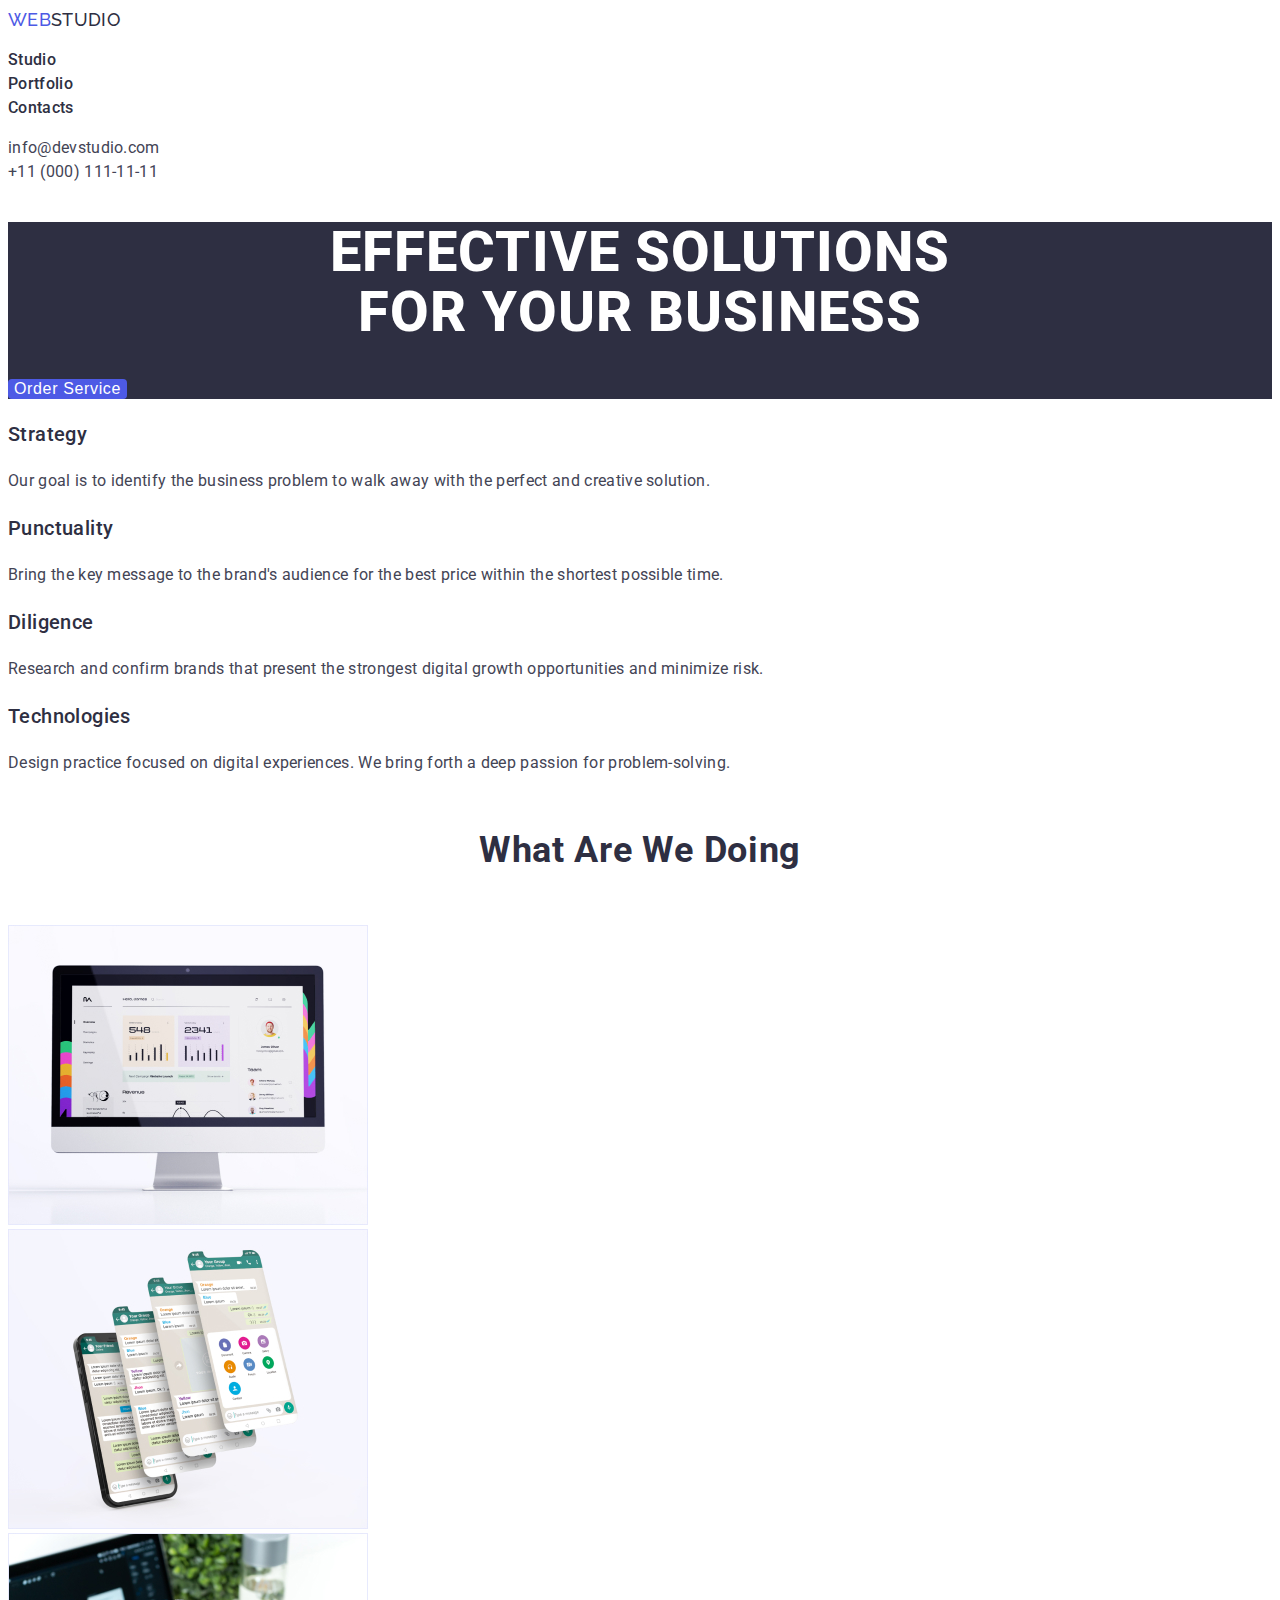
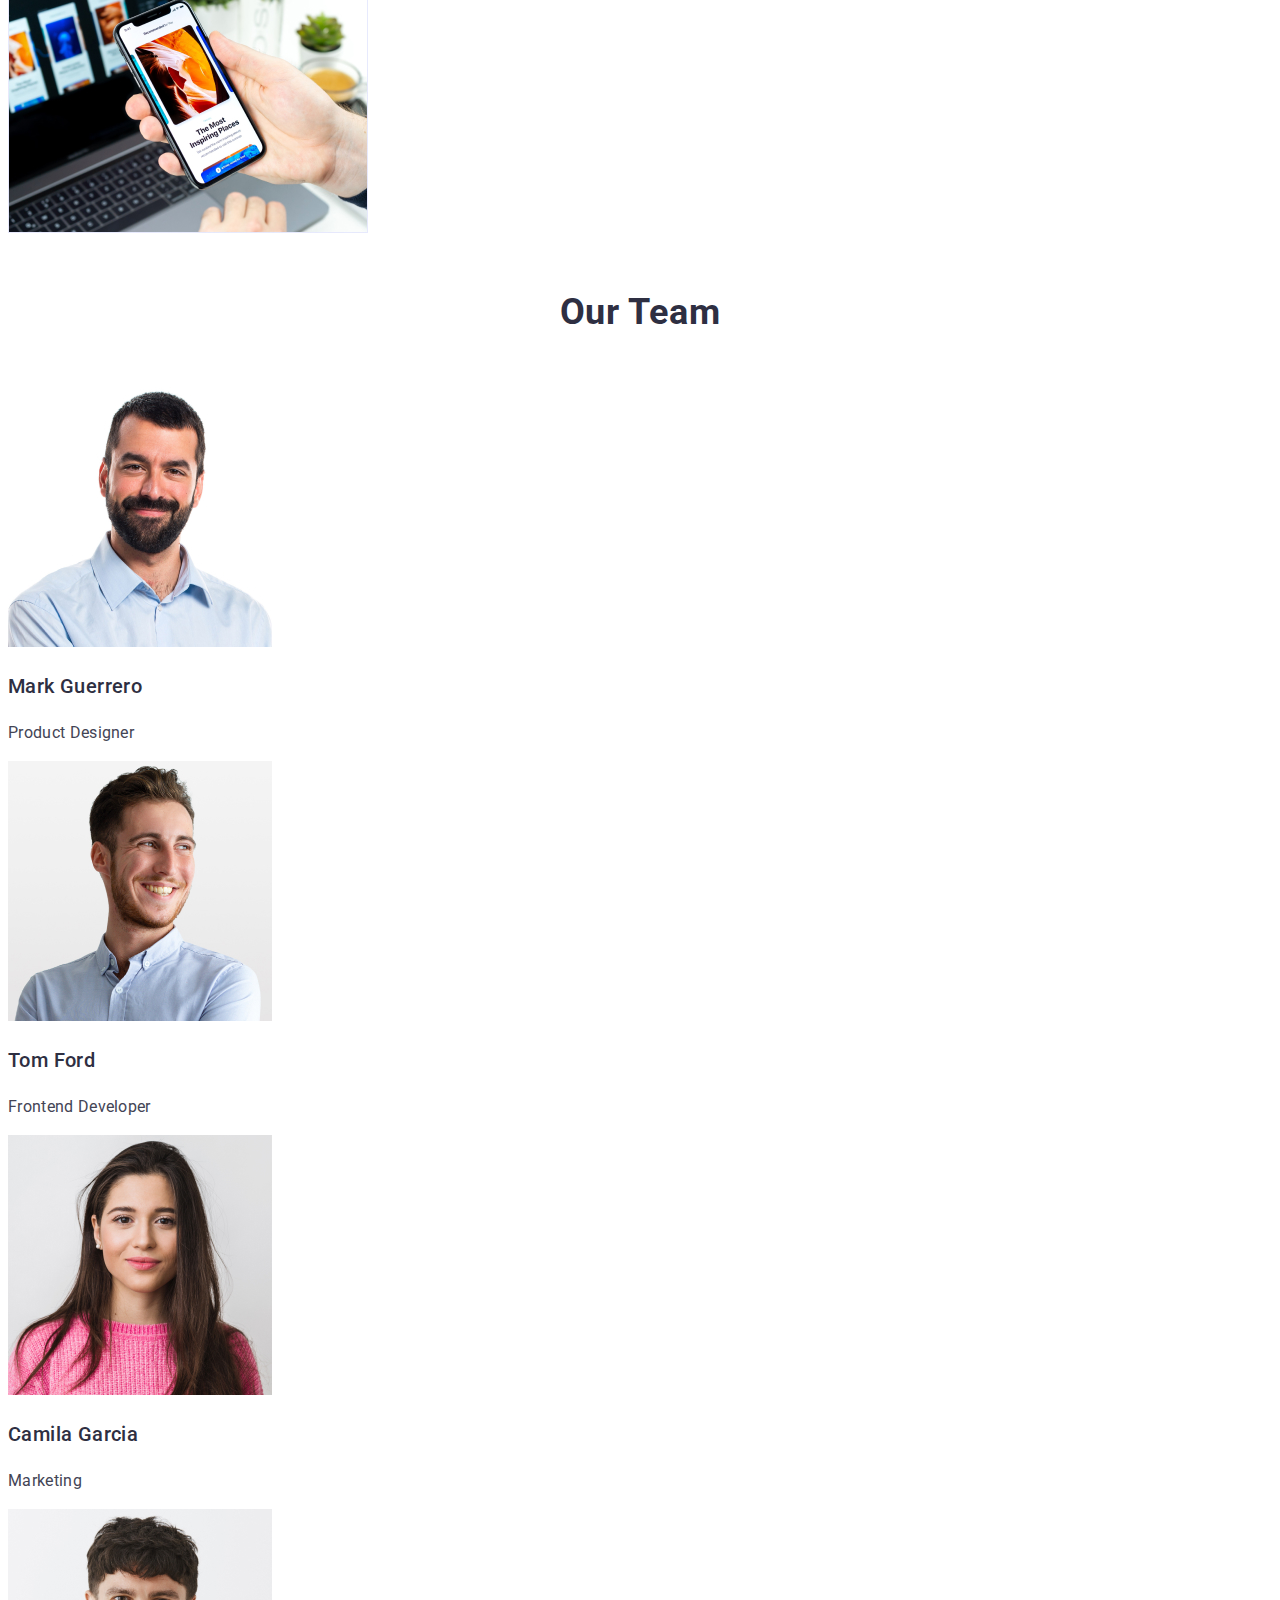
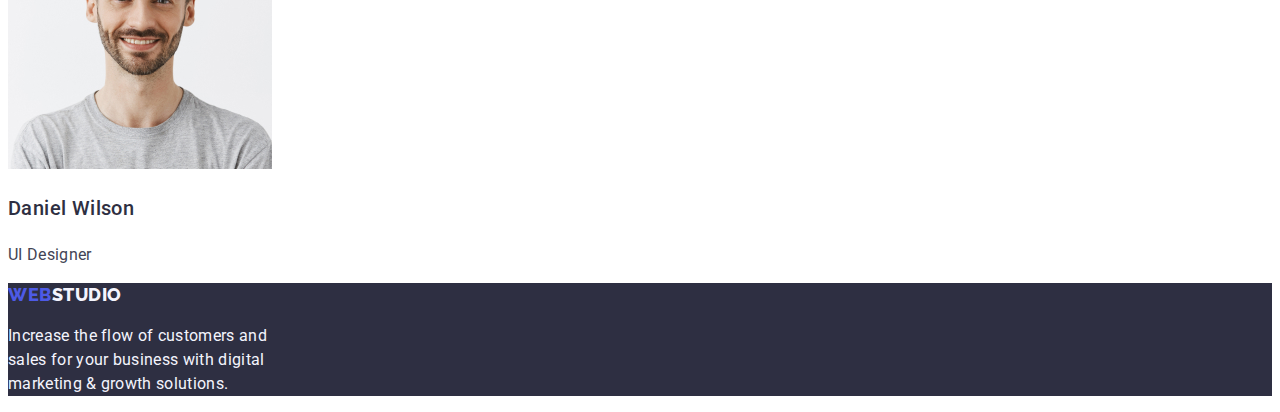
==== index.html @ d5d6f7bd "Initial commit" ====
<!DOCTYPE html>
<html lang="en">
  <head>
    <meta charset="UTF-8" />
    <meta name="viewport" content="width=device-width, initial-scale=1.0" />

    <title>homework#2</title>
    <link rel="preconnect" href="https://fonts.googleapis.com" />
    <link rel="preconnect" href="https://fonts.gstatic.com" crossorigin />
    <link
      href="https://fonts.googleapis.com/css2?family=Montserrat:wght@400;700&family=Raleway:wght@800&family=Roboto:wght@400;500;700;900&display=swap"
      rel="stylesheet"
    />
    <link rel="stylesheet" href="./css/styles.css" />
  </head>

  <body>
    <!-- Header -->
    <header class="hdr">
      <nav>
        <a class="logo" href="#"> <span>WEB</span>STUDIO </a>
        <ul class="list">
          <li>
            <a href="portfolio.html">Studio</span></a>
          </li>
          <li><a href="portfolio.html">Portfolio</a></li>
          <li><a href="#">Contacts</a></li>
        </ul>
      </nav>
      <ul class="list">
        <li>
          <a href="info@devstudio.com" class="contact">info@devstudio.com</a>
        </li>
        <li>
          <a href="tel:+11(000)111-11-11" class="contact">+11 (000) 111-11-11</a>
        </li>
      </ul>
    </header>
    <!-- Hero section-->
    <main>
      <section class="navy-bg hero">
        <h1>
          Effective Solutions <br />
          for Your Business
        </h1>
        <button class="button" type="button">Order Service</button>
      </section>
      <!-- section 1 -->
      <section>
        <ul class="list">
          <li>
            <h3>Strategy</h3>
            <p>
              Our goal is to identify the business problem to walk away with the
              perfect and creative solution.
            </p>
          </li>
          <li>
            <h3>Punctuality</h3>
            <p>
              Bring the key message to the brand's audience for the best price
              within the shortest possible time.
            </p>
          </li>
          <li>
            <h3>Diligence</h3>
            <p>
              Research and confirm brands that present the strongest digital
              growth opportunities and minimize risk.
            </p>
          </li>
          <li>
            <h3>Technologies</h3>
            <p>
              Design practice focused on digital experiences. We bring forth a
              deep passion for problem-solving.
            </p>
          </li>
        </ul>
      </section>
      <!-- section 2 -->
      <section>
        <h2 class="center">What are we doing</h2>
        <ul class="list">
          <li><img src="./images/monitor.jpg" alt="Monitor" width="360" /></li>
          <li>
            <img src="./images/cp2.jpg" alt="Cellphone pages" width="360" />
          </li>
          <li>
            <img src="./images/cp.jpg" alt="Holding Cellphone" width="360" />
          </li>
        </ul>
      </section>
      <!-- section 3 -->
      <section>
        <h2 class="center">Our Team</h2>
        <ul class="list">
          <li>
            <img src="./images/mark.jpg" alt="Mark Guerrero" width="264" />
            <h3>Mark Guerrero</h3>
            <p>Product Designer</p>
          </li>
          <li>
            <img src="./images/tom.jpg" alt="Tom Ford" width="264" />
            <h3>Tom Ford</h3>
            <p>Frontend Developer</p>
          </li>
          <li>
            <img src="./images/camila.jpg" alt="Camila Garcia" width="264" />
            <h3>Camila Garcia</h3>
            <p>Marketing</p>
          </li>
          <li>
            <img src="./images/daniel.jpg" alt="Daniel Wilson" width="264" />
            <h3>Daniel Wilson</h3>
            <p>UI Designer</p>
          </li>
        </ul>
      </section>
    </main>
    <!-- Footer -->
    <footer class="navy-bg footer">
      <a class="logo" href="#"> <span>WEB</span>STUDIO </a>
      <p>
        Increase the flow of customers and <br />
        sales for your business with digital <br />
        marketing & growth solutions.
      </p>
    </footer>
  </body>
</html>
---- css/styles.css ----
:root {
  --IRIS: #4d5ae5;
  --CLOUD: #f4f4fd;
  --WHITE: #fff;
  --SLATE: #434455;
  --NAVY-BLUE: #2e2f42;
  --SLATE: #434455;
  --OCEAN: #404bbf;
}

/* body */
body {
  font-family: "roboto", sans serif;
  color: var(--NAVY-BLUE);
}
/*end of body */

/*Hero section */
.logo {
  text-decoration: none;
  font-family: "raleway", sans-serif;
  font-weight: 800;
  font-size: 18px;
  line-height: 1.31;
  letter-spacing: 0.54px;
  text-transform: uppercase;
}

.logo span {
  color: var(--IRIS);
}

nav .logo {
  color: var(--NAVY-BLUE);
}

.hdr a {
  text-decoration: none;
  color: var(--NAVY-BLUE);
  font-weight: 500;
  line-height: 24px;
  letter-spacing: 0.32px;
}
.hdr .contact {
  font-weight: 400;
  padding-top: 0%;
  color: var(--SLATE);
}
.hdr a:hover,
.hdr a:focus {
  color: var(--IRIS);
}

.list {
  list-style: none;
  padding-left: 0;
}
.list h3 {
  font-size: 20px;
  font-weight: 500;
  line-height: 1.5;
  letter-spacing: 0.4px;
}

.list p {
  line-height: 1.5;
  letter-spacing: 0.32px;
  color: var(--SLATE);
}

.hero .button {
  background-color: var(--IRIS);
  border: none;
  border-radius: 4px;
  color: var(--WHITE);
  cursor: pointer;
  font-weight: 500;
  font-size: 16px;
  letter-spacing: 0.64px;
}
.hero .button:hover,
.hero .button:focus {
  color: var(--NAVY-BLUE);
}
.portfolio-btn {
  font-family: "Roboto", sans-serif;
  font-size: 16px;
  font-weight: 500;
  line-height: 1.5;
  letter-spacing: 0.64px;
  cursor: pointer;
  color: var(--IRIS);
  border-radius: 4px;
  border: none;
  padding: 12px 24px;
  justify-content: center;
}
.portfolio-btn:hover,
.portfolio-btn:focus {
  background-color: var(--OCEAN);
  color: var(--WHITE);
}

/* end of  Hero section */

/* sections  */
.navy-bg {
  background-color: var(--NAVY-BLUE);
}
.hero h1 {
  color: var(--WHITE);
  text-transform: uppercase;
  font-size: 56px;
  font-weight: 800;
  line-height: 60px;
  letter-spacing: 1.12px;
  text-align: center;
}
.center {
  text-align: center;
  font-size: 36px;
  font-weight: 700;
  line-height: 2.5;
  letter-spacing: 0.72px;
  text-transform: capitalize;
}
/* end of sections  */

/* footer */
.footer {
  color: var(--CLOUD);
  line-height: 1.5;
  letter-spacing: 0.32px;
}
.footer .logo {
  color: var(--CLOUD);
}
.footer .logo:hover,
.footer .logo:focus {
  color: var(--IRIS);
}
/* end of footer */
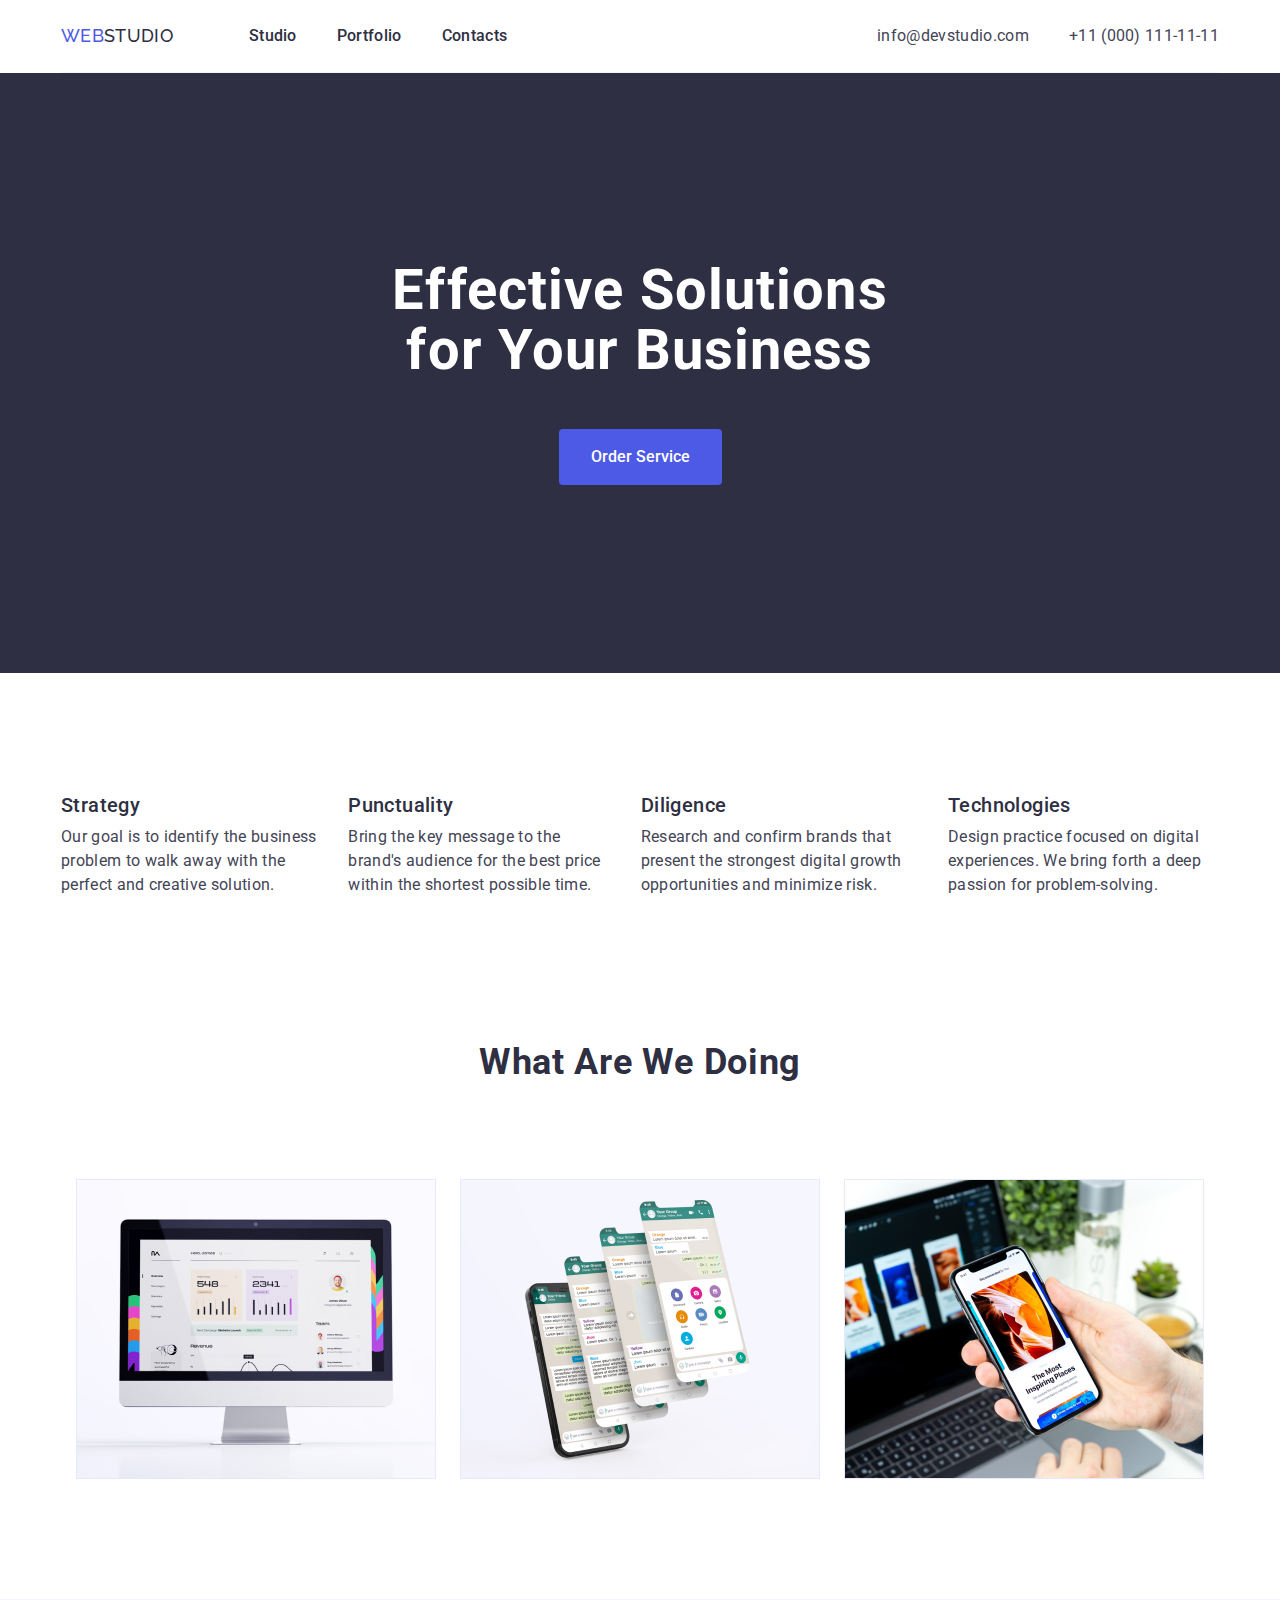
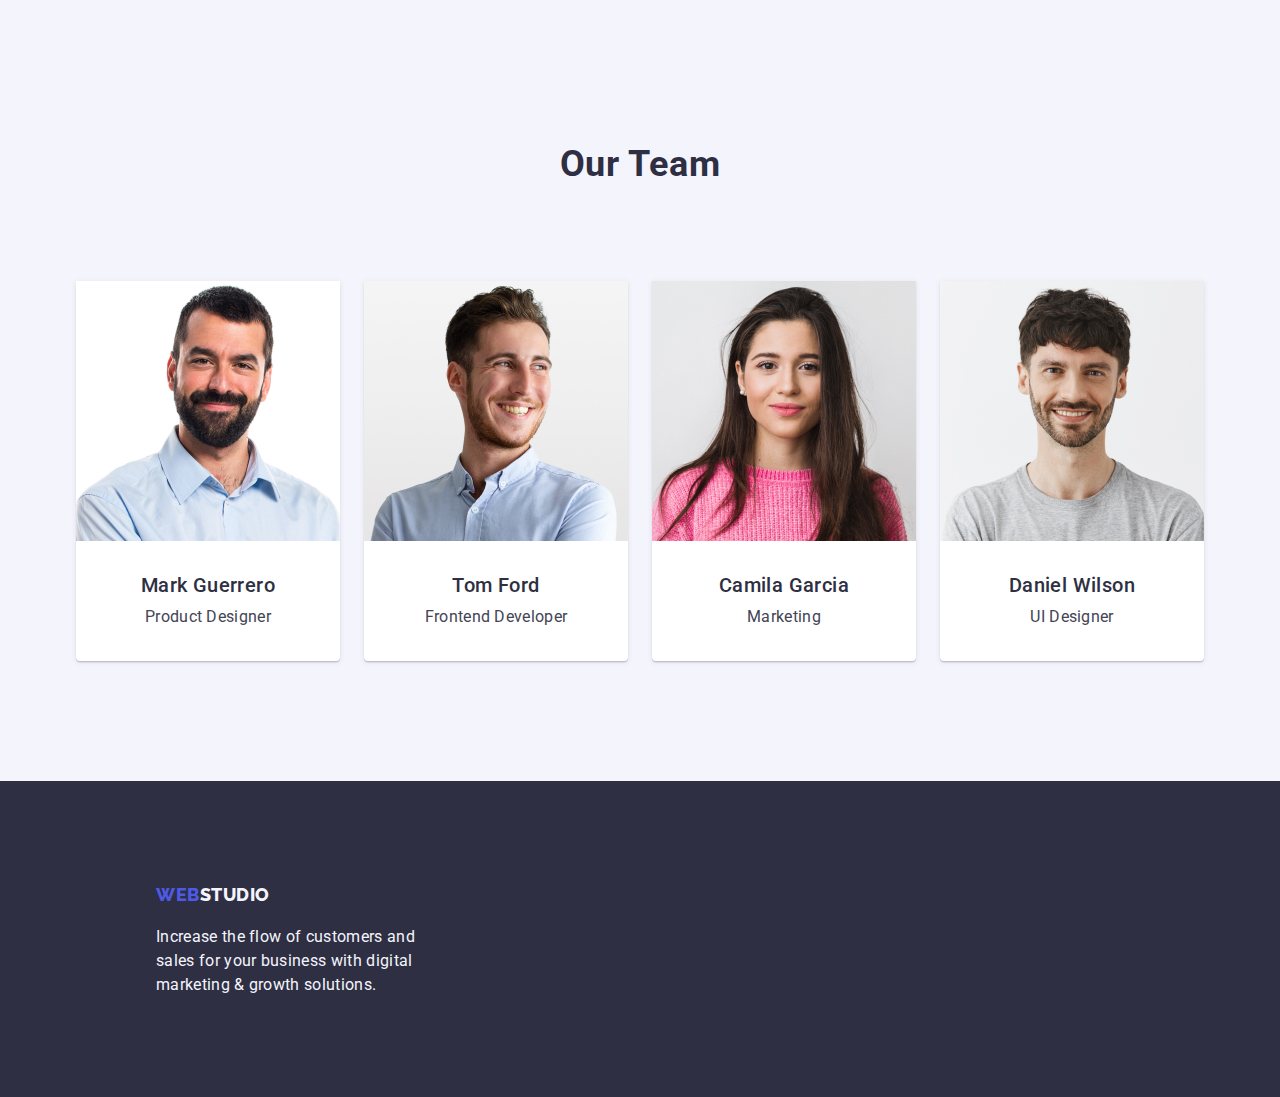
==== commit d4703038: "dami updates" ====
--- a/index.html
+++ b/index.html
@@ -4,7 +4,7 @@
     <meta charset="UTF-8" />
     <meta name="viewport" content="width=device-width, initial-scale=1.0" />
 
-    <title>homework#2</title>
+    <title>homework#3.1</title>
     <link rel="preconnect" href="https://fonts.googleapis.com" />
     <link rel="preconnect" href="https://fonts.gstatic.com" crossorigin />
     <link
@@ -15,73 +15,84 @@
   </head>
 
   <body>
-    <!-- Header -->
-    <header class="hdr">
-      <nav>
-        <a class="logo" href="#"> <span>WEB</span>STUDIO </a>
-        <ul class="list">
-          <li>
-            <a href="portfolio.html">Studio</span></a>
-          </li>
-          <li><a href="portfolio.html">Portfolio</a></li>
-          <li><a href="#">Contacts</a></li>
-        </ul>
-      </nav>
-      <ul class="list">
+    <!-- Main Header Section -->
+    <header class="hdr container">
+      <div class="hdr-container">
+        <nav class="hdr-nav">
+          <a class="hdr-logo logo" href="./index.html"
+            ><span class="logo-web">WEB</span>STUDIO
+          </a>
+          <ul class="hdr-list list">
+            <li>
+              <a href="portfolio.html">Studio</a>
+            </li>
+            <li><a href="portfolio.html">Portfolio</a></li>
+            <li><a href="#">Contacts</a></li>
+          </ul>
+        </nav>
+      </div>
+      <ul class="contact-list list">
         <li>
           <a href="info@devstudio.com" class="contact">info@devstudio.com</a>
         </li>
         <li>
-          <a href="tel:+11(000)111-11-11" class="contact">+11 (000) 111-11-11</a>
+          <a href="tel:+11(000)111-11-11" class="contact"
+            >+11 (000) 111-11-11</a
+          >
         </li>
       </ul>
     </header>
     <!-- Hero section-->
     <main>
-      <section class="navy-bg hero">
-        <h1>
-          Effective Solutions <br />
-          for Your Business
-        </h1>
-        <button class="button" type="button">Order Service</button>
+      <section class="hero">
+        <div class="container">
+          <h1 class="hero-title">
+            Effective Solutions <br />
+            for Your Business
+          </h1>
+          <button class="button" type="button">Order Service</button>
+        </div>
       </section>
       <!-- section 1 -->
       <section>
-        <ul class="list">
-          <li>
-            <h3>Strategy</h3>
-            <p>
-              Our goal is to identify the business problem to walk away with the
-              perfect and creative solution.
-            </p>
-          </li>
-          <li>
-            <h3>Punctuality</h3>
-            <p>
-              Bring the key message to the brand's audience for the best price
-              within the shortest possible time.
-            </p>
-          </li>
-          <li>
-            <h3>Diligence</h3>
-            <p>
-              Research and confirm brands that present the strongest digital
-              growth opportunities and minimize risk.
-            </p>
-          </li>
-          <li>
-            <h3>Technologies</h3>
-            <p>
-              Design practice focused on digital experiences. We bring forth a
-              deep passion for problem-solving.
-            </p>
-          </li>
-        </ul>
+        <div class="container">
+          <ul class="adv-section list">
+            <li>
+              <h3>Strategy</h3>
+              <p>
+                Our goal is to identify the business problem to walk away with
+                the perfect and creative solution.
+              </p>
+            </li>
+            <li>
+              <h3>Punctuality</h3>
+              <p>
+                Bring the key message to the brand's audience for the best price
+                within the shortest possible time.
+              </p>
+            </li>
+            <li>
+              <h3>Diligence</h3>
+              <p>
+                Research and confirm brands that present the strongest digital
+                growth opportunities and minimize risk.
+              </p>
+            </li>
+            <li>
+              <h3>Technologies</h3>
+              <p>
+                Design practice focused on digital experiences. We bring forth a
+                deep passion for problem-solving.
+              </p>
+            </li>
+          </ul>
+        </div>
       </section>
       <!-- section 2 -->
-      <section>
-        <h2 class="center">What are we doing</h2>
-        <ul class="list">
+      <section class="what-r-we-doing-section section">
+        <div class="container">
+        <h2 class="what-r-we-doing-section-title center">What are we doing</h2>
+        <ul class="what-list list">
           <li><img src="./images/monitor.jpg" alt="Monitor" width="360" /></li>
           <li>
             <img src="./images/cp2.jpg" alt="Cellphone pages" width="360" />
@@ -90,42 +101,55 @@
             <img src="./images/cp.jpg" alt="Holding Cellphone" width="360" />
           </li>
         </ul>
+      </div>
       </section>
       <!-- section 3 -->
-      <section>
+      <section class="our-team-section section">
         <h2 class="center">Our Team</h2>
-        <ul class="list">
-          <li>
+        <ul class="our-team-list list">
+          <li class="our-team-item">
             <img src="./images/mark.jpg" alt="Mark Guerrero" width="264" />
-            <h3>Mark Guerrero</h3>
-            <p>Product Designer</p>
+            <div class="our-team-content">
+            <h3 class="our-team-name">Mark Guerrero</h3>
+            <p class="our-team-pos">Product Designer</p>
+          </div>
           </li>
-          <li>
+          <li class="our-team-item">
             <img src="./images/tom.jpg" alt="Tom Ford" width="264" />
-            <h3>Tom Ford</h3>
-            <p>Frontend Developer</p>
+            <div class="our-team-content">
+            <h3 class="our-team-name">Tom Ford</h3>
+            <p class="our-team-pos">Frontend Developer</p>
+          </div>
           </li>
-          <li>
+          <li class="our-team-item">
             <img src="./images/camila.jpg" alt="Camila Garcia" width="264" />
-            <h3>Camila Garcia</h3>
-            <p>Marketing</p>
+            <div class="our-team-content">
+            <h3 class="our-team-name">Camila Garcia</h3>
+            <p class="our-team-pos">Marketing</p>
+          </div>
           </li>
-          <li>
+          <li class="our-team-item">
             <img src="./images/daniel.jpg" alt="Daniel Wilson" width="264" />
-            <h3>Daniel Wilson</h3>
-            <p>UI Designer</p>
+            <div class="our-team-content">
+            <h3 class="our-team-name">Daniel Wilson</h3>
+            <p class="our-team-pos">UI Designer</p>
+          </div>
           </li>
         </ul>
       </section>
     </main>
     <!-- Footer -->
-    <footer class="navy-bg footer">
-      <a class="logo" href="#"> <span>WEB</span>STUDIO </a>
-      <p>
-        Increase the flow of customers and <br />
-        sales for your business with digital <br />
-        marketing & growth solutions.
-      </p>
+    <footer class="footer">
+      <div class="footer-sect">
+        <a class="footer-logo logo" href="./index.html">
+          <span class="logo-web">WEB</span>STUDIO
+        </a>
+        <p class="footer-text">
+          Increase the flow of customers and <br />
+          sales for your business with digital <br />
+          marketing & growth solutions.
+        </p>
+      </div>
     </footer>
   </body>
 </html>
--- a/css/styles.css
+++ b/css/styles.css
@@ -1,120 +1,53 @@
+* {
+  margin: 0;
+  padding: 0;
+  box-sizing: content-box;
+}
+
 :root {
   --IRIS: #4d5ae5;
-  --CLOUD: #f4f4fd;
-  --WHITE: #fff;
-  --SLATE: #434455;
+  --OCEAN: #404bbf;
   --NAVY-BLUE: #2e2f42;
   --SLATE: #434455;
-  --OCEAN: #404bbf;
-}
-
-/* body */
-body {
-  font-family: "roboto", sans serif;
-  color: var(--NAVY-BLUE);
-}
-/*end of body */
-
-/*Hero section */
-.logo {
+  --LIGHT-SLATE: #8e8f99;
+  --CORNFLOWER: #e7e9fc;
+  --CLOUD: #f4f4fd;
+  --NAVY-BLUE-modal: rgba(46, 47, 66, 0.4);
+  --GREY: rgba(46, 47, 66, 0.7);
+  --WHITE: #fff;
+  --DAIRY: #fcfcfc;
+}
+/* general styles */
+ul {
+  list-style-type: none;
+}
+
+a {
   text-decoration: none;
-  font-family: "raleway", sans-serif;
-  font-weight: 800;
-  font-size: 18px;
-  line-height: 1.31;
-  letter-spacing: 0.54px;
-  text-transform: uppercase;
-}
-
-.logo span {
-  color: var(--IRIS);
-}
-
-nav .logo {
-  color: var(--NAVY-BLUE);
-}
-
-.hdr a {
-  text-decoration: none;
-  color: var(--NAVY-BLUE);
-  font-weight: 500;
-  line-height: 24px;
-  letter-spacing: 0.32px;
-}
-.hdr .contact {
-  font-weight: 400;
-  padding-top: 0%;
-  color: var(--SLATE);
-}
-.hdr a:hover,
-.hdr a:focus {
-  color: var(--IRIS);
-}
-
+}
 .list {
-  list-style: none;
-  padding-left: 0;
+  display: flex;
+  justify-content: center;
+  gap: 24px;
 }
 .list h3 {
   font-size: 20px;
   font-weight: 500;
-  line-height: 1.5;
+  line-height: 1.2;
   letter-spacing: 0.4px;
+  margin-bottom: 8px;
 }
 
 .list p {
   line-height: 1.5;
   letter-spacing: 0.32px;
   color: var(--SLATE);
-}
-
-.hero .button {
-  background-color: var(--IRIS);
-  border: none;
-  border-radius: 4px;
-  color: var(--WHITE);
-  cursor: pointer;
-  font-weight: 500;
-  font-size: 16px;
-  letter-spacing: 0.64px;
-}
-.hero .button:hover,
-.hero .button:focus {
-  color: var(--NAVY-BLUE);
-}
-.portfolio-btn {
-  font-family: "Roboto", sans-serif;
-  font-size: 16px;
-  font-weight: 500;
-  line-height: 1.5;
-  letter-spacing: 0.64px;
-  cursor: pointer;
-  color: var(--IRIS);
-  border-radius: 4px;
-  border: none;
-  padding: 12px 24px;
-  justify-content: center;
-}
-.portfolio-btn:hover,
-.portfolio-btn:focus {
-  background-color: var(--OCEAN);
-  color: var(--WHITE);
-}
-
-/* end of  Hero section */
-
-/* sections  */
-.navy-bg {
-  background-color: var(--NAVY-BLUE);
-}
-.hero h1 {
-  color: var(--WHITE);
-  text-transform: uppercase;
-  font-size: 56px;
-  font-weight: 800;
-  line-height: 60px;
-  letter-spacing: 1.12px;
-  text-align: center;
+  font-size: 16px;
+  font-weight: 400;
+}
+.container {
+  width: 1158px;
+  margin: auto;
 }
 .center {
   text-align: center;
@@ -123,7 +56,175 @@
   line-height: 2.5;
   letter-spacing: 0.72px;
   text-transform: capitalize;
-}
+  padding-bottom: 72px;
+}
+.section {
+  padding: 120px 0;
+}
+img {
+  display: block;
+  max-width: 100%;
+  height: auto;
+}
+.logo-web {
+  color: var(--IRIS);
+}
+
+/* End of General styles */
+
+/* body */
+body {
+  font-family: "roboto", sans serif;
+  color: var(--NAVY-BLUE);
+}
+/*end of body */
+
+/* Main Header Section */
+.logo {
+  font-family: "raleway", sans-serif;
+  font-weight: 800;
+  font-size: 18px;
+  line-height: 1.31;
+  letter-spacing: 0.54px;
+  text-transform: uppercase;
+  color: var(--IRIS);
+}
+
+.hdr {
+  padding: 24px 0;
+  border-bottom: 1px solid var(--CLOUD);
+  background-color: var(--WHITE);
+  display: flex;
+  justify-content: space-between;
+}
+
+nav {
+  display: flex;
+  gap: 76px;
+}
+.hdr-list {
+  gap: 40px;
+}
+
+.hdr a {
+  text-decoration: none;
+  color: var(--NAVY-BLUE);
+  font-weight: 500;
+  line-height: 24px;
+  letter-spacing: 0.32px;
+  display: flex;
+}
+
+.contact-list {
+  gap: 40px;
+  display: inline-flex;
+}
+.hdr .contact {
+  font-weight: 400;
+  padding-top: 0%;
+  color: var(--SLATE);
+  display: flex;
+}
+.contact:hover,
+.contact:focus {
+  color: var(--IRIS);
+}
+a:hover,
+a:focus {
+  color: var(--IRIS);
+}
+
+/* End of Main Header Section */
+
+/*Hero section */
+
+.hero-title {
+  font-size: 56px;
+  font-weight: 700;
+  line-height: 1.07;
+  letter-spacing: 1.12px;
+  margin-bottom: 48px;
+  color: var(--WHITE);
+}
+
+.hero {
+  padding: 188px 0;
+  text-align: center;
+  margin-bottom: 120px;
+  background-color:  var(--NAVY-BLUE);
+}
+.hero .button {
+  color: var(--WHITE);
+  background-color: var(--IRIS);
+  border: unset;
+  border-radius: 4px;
+  font-family: "Roboto";
+  font-size: 16px;
+  font-style: normal;
+  font-weight: 500;
+  line-height: 1.5;
+  padding: 16px 32px;
+  text-transform: capitalize;
+  cursor: pointer;
+}
+.hero .button:hover,
+.hero .button:focus {
+  background-color: var(--OCEAN);
+}
+/* end of  Hero section */
+
+/* advance section */
+/* no styling */
+/* end of advance section */
+
+/* What are we doing Section */
+/* no styling */
+/* end of What are we doing Section */
+
+/* Our team section */
+
+.our-team-section {
+  background-color: var(--CLOUD);
+  text-align: center;
+}
+
+.our-team-item {
+  align-items: center;
+  background-color: var(--WHITE);
+  border-radius: 0px 0px 4px 4px;
+  box-shadow: 0px 2px 1px 0px rgba(46, 47, 66, 0.08),
+    0px 1px 1px 0px rgba(46, 47, 66, 0.16),
+    0px 1px 6px 0px rgba(46, 47, 66, 0.08);
+}
+
+.our-team-content {
+  padding: 32px 0;
+}
+
+/* end of Our team section */
+
+.portfolio-btn {
+  font-family: "Roboto", sans-serif;
+  font-size: 16px;
+  font-weight: 500;
+  line-height: 1.5;
+  letter-spacing: 0.64px;
+  cursor: pointer;
+  color: var(--IRIS);
+  border-radius: 4px;
+  border: none;
+  padding: 12px 24px;
+  justify-content: center;
+}
+.portfolio-btn:hover,
+.portfolio-btn:focus {
+  background-color: var(--OCEAN);
+  color: var(--WHITE);
+}
+
+/* sections  */
+
+
 /* end of sections  */
 
 /* footer */
@@ -131,12 +232,23 @@
   color: var(--CLOUD);
   line-height: 1.5;
   letter-spacing: 0.32px;
-}
-.footer .logo {
+  background-color:  var(--NAVY-BLUE);
+  padding-top: 101.5px
+}
+.footer-sect {
+  padding-left: 156px;
+}
+.footer-logo {
   color: var(--CLOUD);
-}
-.footer .logo:hover,
-.footer .logo:focus {
-  color: var(--IRIS);
-}
+  padding-top: 101.5px;
+}
+.footer-text {
+  color: var(--CLOUD);
+  font-size: 16px;
+  line-height: 1.5;
+  letter-spacing: 0.32px;
+  margin-top: 17.5px;
+  padding-bottom: 100px;
+}
+
 /* end of footer */
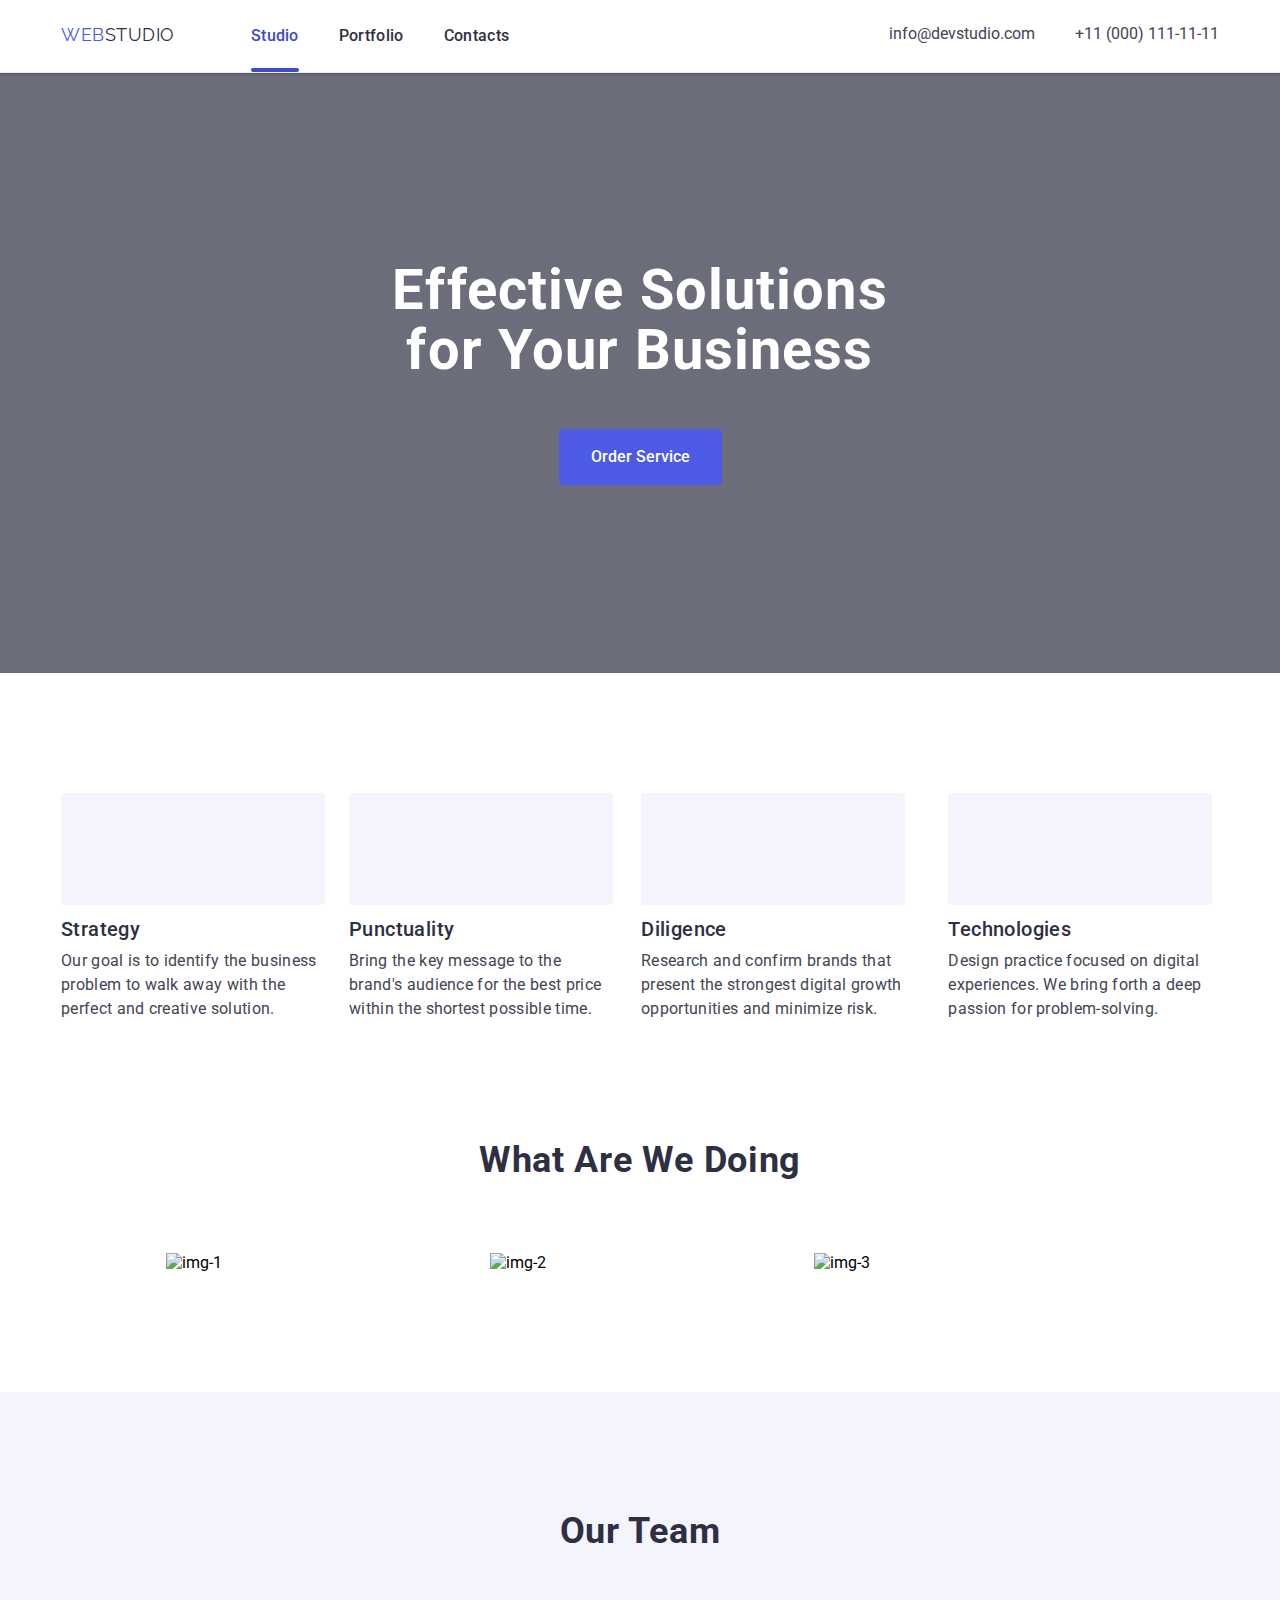
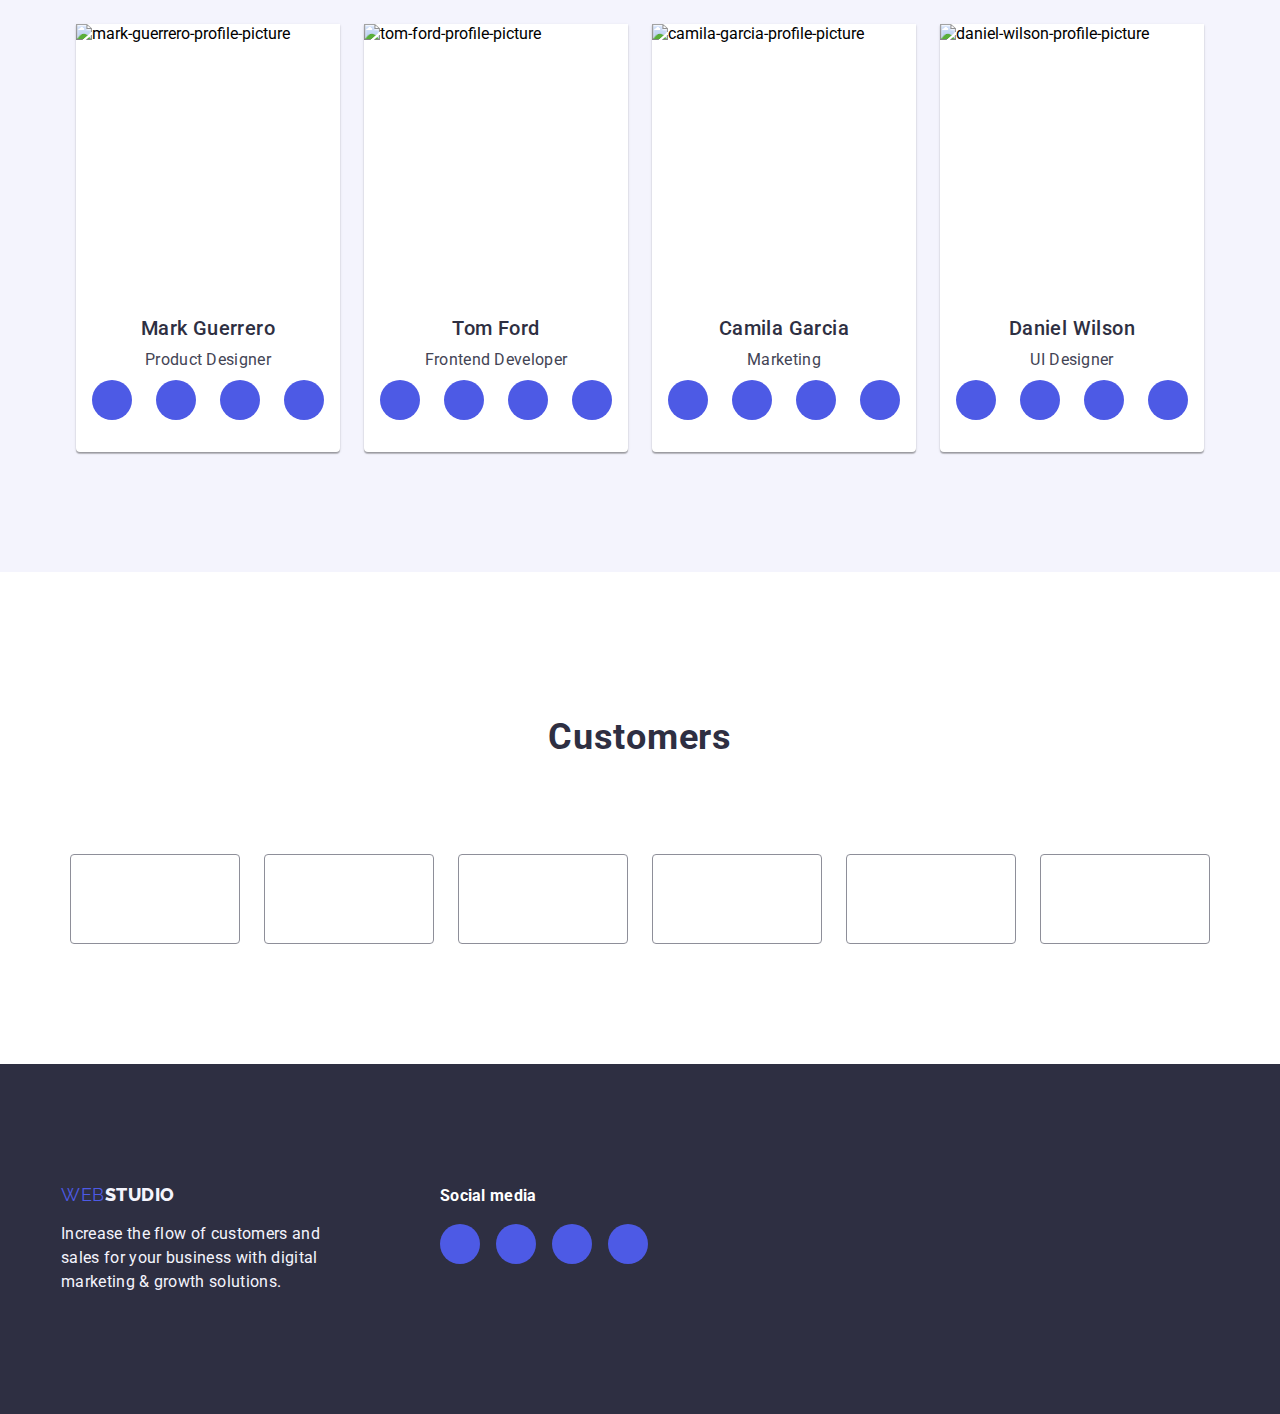
==== commit 7f36b8bf: "hw4 copy" ====
--- a/index.html
+++ b/index.html
@@ -1,155 +1,375 @@
 <!DOCTYPE html>
 <html lang="en">
-  <head>
-    <meta charset="UTF-8" />
-    <meta name="viewport" content="width=device-width, initial-scale=1.0" />
-
-    <title>homework#3.1</title>
-    <link rel="preconnect" href="https://fonts.googleapis.com" />
-    <link rel="preconnect" href="https://fonts.gstatic.com" crossorigin />
-    <link
-      href="https://fonts.googleapis.com/css2?family=Montserrat:wght@400;700&family=Raleway:wght@800&family=Roboto:wght@400;500;700;900&display=swap"
-      rel="stylesheet"
-    />
+<head>
+    <meta charset="UTF-8">
+    <meta name="viewport" content="width=device-width, initial-scale=1.0">
+    <meta http-equiv="x-ua-compatible" content="ie=edge">
+    <link rel="preconnect" href="https://fonts.googleapis.com">
+    <link rel="preconnect" href="https://fonts.gstatic.com" crossorigin>
+    <link href="https://fonts.googleapis.com/css2?family=Raleway:wght@800&family=Roboto:wght@400;500;700;900&display=swap"
+        rel="stylesheet">
     <link rel="stylesheet" href="./css/styles.css" />
-  </head>
-
-  <body>
-    <!-- Main Header Section -->
-    <header class="hdr container">
-      <div class="hdr-container">
-        <nav class="hdr-nav">
-          <a class="hdr-logo logo" href="./index.html"
-            ><span class="logo-web">WEB</span>STUDIO
-          </a>
-          <ul class="hdr-list list">
-            <li>
-              <a href="portfolio.html">Studio</a>
-            </li>
-            <li><a href="portfolio.html">Portfolio</a></li>
-            <li><a href="#">Contacts</a></li>
-          </ul>
+    <title>Web Studio</title>
+</head>
+<body>
+    <!-- header -->
+    <header class="header">
+        <div class="main-header-container container">
+            <nav class="navigation">
+            <a class="iris-logo" href="index.html">WEB<span class="header-text-logo-studio">STUDIO</span></a>
+                <ul class="nav-list">
+                    <li class="nav-list-item">
+                        <a class="nav-list-item-link nav-active" href="./index.html">Studio</a>
+                    </li>
+                    
+                    <li class="nav-list-item">
+                        <a class="nav-list-item-link" href="./portfolio.html">Portfolio</a>
+                    </li>
+                    
+                    <li class="nav-list-item">
+                        <a class="nav-list-item-link" href="#">Contacts</a>
+                    </li>
+                </ul>
         </nav>
-      </div>
-      <ul class="contact-list list">
-        <li>
-          <a href="info@devstudio.com" class="contact">info@devstudio.com</a>
-        </li>
-        <li>
-          <a href="tel:+11(000)111-11-11" class="contact"
-            >+11 (000) 111-11-11</a
-          >
-        </li>
-      </ul>
+            <address class="address">
+                <ul class="header-address">
+                    <li class="header-address-item">
+                        <a class="header-address-link" href="mail:info@devstudio.com">info@devstudio.com</a>
+                    </li>
+
+                    <li class="header-address-item">
+                        <a class="header-address-link" href="tel:+11(000)111-11-11">+11 (000) 111-11-11</a>
+                    </li>
+                </ul>
+            </address>
+        </div>        
     </header>
-    <!-- Hero section-->
+
+<!-- main -->
     <main>
-      <section class="hero">
-        <div class="container">
-          <h1 class="hero-title">
-            Effective Solutions <br />
-            for Your Business
-          </h1>
-          <button class="button" type="button">Order Service</button>
+        <!-- Hero Section -->
+        <section class="hero-section section">
+            <div class="container">
+                <h1 class="hero-title">Effective Solutions<br>for Your Business</h1>
+                <button class="btn" type="button">Order Service</button>
+            </div>
+        </section>
+
+        <!-- section 1 -->
+        <section class="adv-section">  
+            <div class="container section-container">
+                <ul class="adv-list">
+                    <li class="adv-item">
+                        <svg class="adv-icon icon-strat">
+                            <use href="./icon.svg#icon-strat"></use>
+                        </svg>
+                            <h3 class="adv-title">Strategy</h3>
+                            <p class="adv-description">Our goal is to identify the business problem to walk away with the perfect and creative solution.</p>
+                    </li>
+
+                    <li class="adv-item">
+                        <svg class="adv-icon icon-punc">
+                            <use href="./icon.svg#icon-punc"></use>
+                        </svg>
+                        <h3 class="adv-title">Punctuality</h3>
+                        <p class="adv-description">Bring the key message to the brand's audience for the best price within the shortest possible time.</p>
+                    </li>
+                
+                    <li class="adv-item">
+                        <svg class="adv-icon icon-dili">
+                            <use href="./icon.svg#icon-diligence"></use>
+                        </svg>
+                        <h3 class="adv-title">Diligence</h3>
+                        <p class="adv-description">Research and confirm brands that present the strongest digital growth opportunities and minimize risk.</p>
+                    </li>                   
+            
+                    <li class="adv-item">
+                        <svg class="adv-icon icon-tech">
+                            <use href="./icon.svg#icon-tech"></use>
+                        </svg>
+                        <h3 class="adv-title">Technologies</h3>
+                        <p class="adv-description">Design practice focused on digital experiences. We bring forth a deep passion for problem-solving.</p>
+                    </li>
+                </ul>
+            </div>
+        </section>
+
+        <!-- section-2 -->
+        <section class="what-are-we-doing-section section">
+            <div class="container section-container">
+                <h1 class="what-are-we-doing-title title">What Are We Doing</h1>
+                    <ul class="what-are-we-doing-list">
+
+                        <li class="what-are-we-doing-item">
+                            <img src="./images/img-1.jpg" alt="img-1" width="300">
+                        </li>
+
+                        <li class="what-are-we-doing-item">
+                            <img src="./images/img-2.jpg" alt="img-2" width="300">
+                        </li>
+
+                        <li class="what-are-we-doing-item">
+                            <img src="./images/img-3.jpg" alt="img-3" width="300">
+                        </li>
+                    </ul>
+            </div>
+        </section>
+
+        <!-- section-3 -->
+        <section class="our-team-section section">
+            <h1 class="our-team-title title">Our Team</h1>
+                <ul class="our-team-list">
+                    <li class="our-team-item">
+                        <img src="./images/img-team-1.jpg" alt="mark-guerrero-profile-picture" width="264" height="260" >
+                        <div class="our-team-item-container">
+                            <h2 class="our-team-name">Mark Guerrero</h2>
+                            <p class="our-team-position">Product Designer</p>
+                            
+                            <ul class="social-media-list">
+                                <li class="social-media-items">
+                                    <a class="social-media-link" href="#">
+                                    <svg class="social-media-icon icon-instagram">
+                                        <use href="./icon.svg#icon-instagram"></use>
+                                    </svg></a>
+                                </li>
+                                    
+                                <li class="social-media-items">
+                                    <a class="social-media-link" href="#">
+                                    <svg class="social-media-icon icon-twitter">
+                                        <use href="./icon.svg#icon-twitter"></use>
+                                    </svg></a>
+                                </li>
+
+                                <li class="social-media-items">
+                                    <a class="social-media-link" href="#">
+                                    <svg class="social-media-icon icon-facebook">
+                                        <use href="./icon.svg#icon-facebook"></use>
+                                    </svg></a>
+                                </li>
+
+                                <li class="social-media-items">
+                                <a class="social-media-link" href="#">
+                                    <svg class="social-media-icon icon-linkedin">
+                                        <use href="./icon.svg#icon-linkedin"></use>
+                                    </svg></a>
+                                </li>
+                            </ul>
+                        </div>
+                    </li>
+
+                    <li class="our-team-item">
+                        <img src="./images/img-team-2.jpg" alt="tom-ford-profile-picture" width="264" height="260" >
+                        <div class="our-team-item-container">
+                            <h2 class="our-team-name">Tom Ford</h2>
+                            <p class="our-team-position">Frontend Developer</p>
+                            
+                            <ul class="social-media-list">
+                                <li class="social-media-items">
+                                <a class="social-media-link" href="#">
+                                    <svg class="social-media-icon icon-instagram">
+                                        <use href="./icon.svg#icon-instagram"></use>
+                                    </svg></a>
+                                </li>
+                            
+                                <li class="social-media-items">
+                                <a class="social-media-link" href="#">
+                                    <svg class="social-media-icon icon-twitter">
+                                        <use href="./icon.svg#icon-twitter"></use>
+                                    </svg></a>
+                                </li>
+                            
+                                <li class="social-media-items">
+                                <a class="social-media-link" href="#">
+                                    <svg class="social-media-icon icon-facebook">
+                                        <use href="./icon.svg#icon-facebook"></use>
+                                    </svg></a>
+                                </li>
+                            
+                                <li class="social-media-items">
+                                <a class="social-media-link" href="#">
+                                    <svg class="social-media-icon icon-linkedin">
+                                        <use href="./icon.svg#icon-linkedin"></use>
+                                    </svg></a>
+                                </li>
+                            </ul>
+                        </div>
+                    </li>
+
+                    <li class="our-team-item">
+                    <img src="./images/img-team-3.jpg" alt="camila-garcia-profile-picture" width="264" height="260" >
+                        <div class="our-team-item-container">
+                            <h2 class="our-team-name">Camila Garcia</h2>
+                            <p class="our-team-position">Marketing</p>
+                            
+                            <ul class="social-media-list">
+                                <li class="social-media-items">
+                                <a class="social-media-link" href="#">
+                                    <svg class="social-media-icon icon-instagram">
+                                        <use href="./icon.svg#icon-instagram"></use>
+                                    </svg></a>
+                                </li>
+                            
+                                <li class="social-media-items">
+                                <a class="social-media-link" href="#">
+                                    <svg class="social-media-icon icon-twitter">
+                                        <use href="./icon.svg#icon-twitter"></use>
+                                    </svg></a>
+                                </li>
+                            
+                                <li class="social-media-items">
+                                <a class="social-media-link" href="#">
+                                    <svg class="social-media-icon icon-facebook">
+                                        <use href="./icon.svg#icon-facebook"></use>
+                                    </svg></a>
+                                </li>
+                            
+                                <li class="social-media-items">
+                                <a class="social-media-link" href="#">
+                                    <svg class="social-media-icon icon-linkedin">
+                                        <use href="./icon.svg#icon-linkedin"></use>
+                                    </svg></a>
+                                </li>
+                            </ul>
+                        </div>
+                    </li>
+
+                    <li class="our-team-item">
+                    <img src="./images/img-team-4.jpg" alt="daniel-wilson-profile-picture" width="264" height="260" >
+                        <div class="our-team-item-container">
+                            <h2 class="our-team-name">Daniel Wilson</h2>
+                            <p class="our-team-position">UI Designer</p>
+                            
+                            <ul class="social-media-list">
+                                <li class="social-media-items">
+                                <a class="social-media-link" href="#">
+                                    <svg class="social-media-icon icon-instagram">
+                                        <use href="./icon.svg#icon-instagram"></use>
+                                    </svg></a>
+                                </li>
+                            
+                                <li class="social-media-items">
+                                <a class="social-media-link" href="#">
+                                    <svg class="social-media-icon icon-twitter">
+                                        <use href="./icon.svg#icon-twitter"></use>
+                                    </svg></a>
+                                </li>
+                            
+                                <li class="social-media-items">
+                                <a class="social-media-link" href="#">
+                                    <svg class="social-media-icon icon-facebook">
+                                        <use href="./icon.svg#icon-facebook"></use>
+                                    </svg></a>
+                                </li>
+                            
+                                <li class="social-media-items">
+                                <a class="social-media-link" href="#">
+                                    <svg class="social-media-icon icon-linkedin">
+                                        <use href="./icon.svg#icon-linkedin"></use>
+                                    </svg></a>
+                                </li>
+                            </ul>
+                        </div>
+                    </li>
+                </ul>            
+        </section>
+
+        <!-- section 4 -->
+        <section class="customer-section">
+            <div class="customer-container container">
+                <h2 class="customer-title title">Customers</h2>
+                <ul class="customer-list">
+                    <li class="customer-list-item">
+                    <a class="customer-list-item-link" href="">
+                        <svg class="customer-icon-svg">
+                            <use xlink:href="./icon.svg#customer1"></use>
+                        </svg>
+                    </a>
+                    </li>
+
+                    <li class="customer-list-item">
+                    <a class="customer-list-item-link" href="">
+                        <svg class="customer-icon-svg">
+                            <use class="customer-svg" xlink:href="./icon.svg#customer2"></use>
+                        </svg>
+                    </a>
+                    </li>
+
+                    <li class="customer-list-item">
+                        <a class="customer-list-item-link" href="">
+                            <svg class="customer-icon-svg">
+                                <use href="./icon.svg#customer3"></use>
+                            </svg>
+                        </a>
+                    </li>
+
+                    <li class="customer-list-item">
+                        <a class="customer-list-item-link" href="">
+                            <svg class="customer-icon-svg">
+                                <use href="./icon.svg#customer4"></use>
+                            </svg>
+                        </a>
+                    </li>
+
+                    <li class="customer-list-item">
+                        <a class="customer-list-item-link" href="">
+                            <svg class="customer-icon-svg">
+                                <use href="./icon.svg#customer5"></use>
+                            </svg>
+                        </a>
+                    </li>
+
+                    <li class="customer-list-item">
+                        <a class="customer-list-item-link" href="">
+                            <svg class="customer-icon-svg">
+                                <use href="./icon.svg#customer6"></use>
+                            </svg>
+                        </a>
+                    </li>
+                </ul>
+            </div>
+        </section>
+    </main>
+
+    <footer class="footer">
+        <div class="footer-container container">
+            <div>
+                <a class="iris-logo" href="#header">WEB<span class="footer-text-logo-studio">STUDIO</span></a>
+                <p class="footer-text">Increase the flow of customers and <br>sales for your business with digital<br>marketing & growth solutions.</p>
+            </div>
+            <div>
+                <h2 class="social-media-title">Social media</h2>
+                <ul class="footer-social-media-list">
+                    <li class="footer-social-media-item">
+                        <a class="footer-social-media-link" href="#">   
+                            <svg class="footer-social-media-icon icon-instagram">
+                                <use href="./icon.svg#icon-instagram"></use>
+                            </svg>
+                        </a>
+                    </li>
+                    <li class="footer-social-media-item">
+                        <a class="footer-social-media-link" href="#">
+                            <svg class="footer-social-media-icon icon-twitter">
+                                <use href="./icon.svg#icon-twitter"></use>
+                            </svg>
+                        </a>
+                    </li>
+                    <li class="footer-social-media-item">
+                        <a class="footer-social-media-link" href="#">
+                            <svg class="footer-social-media-icon icon-facebook">
+                                <use href="./icon.svg#icon-facebook"></use>
+                            </svg>
+                        </a>
+                    </li>
+                    <li class="footer-social-media-item">
+                        <a class="footer-social-media-link" href="#">
+                            <svg class="footer-social-media-icon icon-linkedin">
+                                <use href="./icon.svg#icon-linkedin"></use>
+                            </svg>
+                        </a>
+                    </li>
+                </ul>
+            </div>
         </div>
-      </section>
-      <!-- section 1 -->
-      <section>
-        <div class="container">
-          <ul class="adv-section list">
-            <li>
-              <h3>Strategy</h3>
-              <p>
-                Our goal is to identify the business problem to walk away with
-                the perfect and creative solution.
-              </p>
-            </li>
-            <li>
-              <h3>Punctuality</h3>
-              <p>
-                Bring the key message to the brand's audience for the best price
-                within the shortest possible time.
-              </p>
-            </li>
-            <li>
-              <h3>Diligence</h3>
-              <p>
-                Research and confirm brands that present the strongest digital
-                growth opportunities and minimize risk.
-              </p>
-            </li>
-            <li>
-              <h3>Technologies</h3>
-              <p>
-                Design practice focused on digital experiences. We bring forth a
-                deep passion for problem-solving.
-              </p>
-            </li>
-          </ul>
-        </div>
-      </section>
-      <!-- section 2 -->
-      <section class="what-r-we-doing-section section">
-        <div class="container">
-        <h2 class="what-r-we-doing-section-title center">What are we doing</h2>
-        <ul class="what-list list">
-          <li><img src="./images/monitor.jpg" alt="Monitor" width="360" /></li>
-          <li>
-            <img src="./images/cp2.jpg" alt="Cellphone pages" width="360" />
-          </li>
-          <li>
-            <img src="./images/cp.jpg" alt="Holding Cellphone" width="360" />
-          </li>
-        </ul>
-      </div>
-      </section>
-      <!-- section 3 -->
-      <section class="our-team-section section">
-        <h2 class="center">Our Team</h2>
-        <ul class="our-team-list list">
-          <li class="our-team-item">
-            <img src="./images/mark.jpg" alt="Mark Guerrero" width="264" />
-            <div class="our-team-content">
-            <h3 class="our-team-name">Mark Guerrero</h3>
-            <p class="our-team-pos">Product Designer</p>
-          </div>
-          </li>
-          <li class="our-team-item">
-            <img src="./images/tom.jpg" alt="Tom Ford" width="264" />
-            <div class="our-team-content">
-            <h3 class="our-team-name">Tom Ford</h3>
-            <p class="our-team-pos">Frontend Developer</p>
-          </div>
-          </li>
-          <li class="our-team-item">
-            <img src="./images/camila.jpg" alt="Camila Garcia" width="264" />
-            <div class="our-team-content">
-            <h3 class="our-team-name">Camila Garcia</h3>
-            <p class="our-team-pos">Marketing</p>
-          </div>
-          </li>
-          <li class="our-team-item">
-            <img src="./images/daniel.jpg" alt="Daniel Wilson" width="264" />
-            <div class="our-team-content">
-            <h3 class="our-team-name">Daniel Wilson</h3>
-            <p class="our-team-pos">UI Designer</p>
-          </div>
-          </li>
-        </ul>
-      </section>
-    </main>
-    <!-- Footer -->
-    <footer class="footer">
-      <div class="footer-sect">
-        <a class="footer-logo logo" href="./index.html">
-          <span class="logo-web">WEB</span>STUDIO
-        </a>
-        <p class="footer-text">
-          Increase the flow of customers and <br />
-          sales for your business with digital <br />
-          marketing & growth solutions.
-        </p>
-      </div>
     </footer>
-  </body>
-</html>
+</body>
+</html>--- a/css/styles.css
+++ b/css/styles.css
@@ -1,254 +1,531 @@
 * {
-  margin: 0;
-  padding: 0;
-  box-sizing: content-box;
+    margin: 0;
+    padding: 0;
+    box-sizing: border-box;
+}
+
+body {
+    font-family: "Roboto", sans-serif;
 }
 
 :root {
-  --IRIS: #4d5ae5;
-  --OCEAN: #404bbf;
-  --NAVY-BLUE: #2e2f42;
-  --SLATE: #434455;
-  --LIGHT-SLATE: #8e8f99;
-  --CORNFLOWER: #e7e9fc;
-  --CLOUD: #f4f4fd;
-  --NAVY-BLUE-modal: rgba(46, 47, 66, 0.4);
-  --GREY: rgba(46, 47, 66, 0.7);
-  --WHITE: #fff;
-  --DAIRY: #fcfcfc;
-}
-/* general styles */
+    --IRIS: #4D5AE5;
+    --OCEAN: #404BBF;
+    --NAVY-BLUE: #2E2F42;
+    --SLATE: #434455;
+    --LIGHT-SLATE: #8E8F99;
+    --CORNFLOWER: #E7E9FC;
+    --CLOUD: #F4F4FD;
+    --NAVY-BLUE-modal: rgba(46, 47, 66, 0.40);
+    --GREY: rgba(46, 47, 66, 0.70);
+    --WHITE: #fff;
+    --DAIRY: #FCFCFC;
+    --GREEN: #31D0AA;
+}
+
+/* General Styles */
 ul {
-  list-style-type: none;
+    list-style-type: none;
 }
 
 a {
-  text-decoration: none;
-}
-.list {
-  display: flex;
-  justify-content: center;
-  gap: 24px;
-}
-.list h3 {
-  font-size: 20px;
-  font-weight: 500;
-  line-height: 1.2;
-  letter-spacing: 0.4px;
-  margin-bottom: 8px;
-}
-
-.list p {
-  line-height: 1.5;
-  letter-spacing: 0.32px;
-  color: var(--SLATE);
-  font-size: 16px;
-  font-weight: 400;
-}
+    text-decoration: none;
+}
+
+.iris-logo {
+    color: var(--IRIS);
+    font-family: Raleway;
+    font-size: 18px;
+    line-height: 1.17;
+    letter-spacing: 0.54px;
+    text-transform: uppercase;
+}
+
+.title {
+    color: var(--NAVY-BLUE);
+    text-align: center;
+    font-size: 36px;
+    font-weight: 700;
+    line-height: 1.11;
+    letter-spacing: 0.72px;
+    text-transform: capitalize;
+    margin-bottom: 72px;
+}
+
+.section {
+    padding: 120px 0;
+}
+
 .container {
-  width: 1158px;
-  margin: auto;
-}
-.center {
-  text-align: center;
-  font-size: 36px;
-  font-weight: 700;
-  line-height: 2.5;
-  letter-spacing: 0.72px;
-  text-transform: capitalize;
-  padding-bottom: 72px;
-}
-.section {
-  padding: 120px 0;
-}
+    width: 1158px;
+    margin: auto;
+}
+
 img {
-  display: block;
-  max-width: 100%;
-  height: auto;
-}
-.logo-web {
-  color: var(--IRIS);
-}
-
-/* End of General styles */
-
-/* body */
-body {
-  font-family: "roboto", sans serif;
-  color: var(--NAVY-BLUE);
-}
-/*end of body */
-
-/* Main Header Section */
-.logo {
-  font-family: "raleway", sans-serif;
-  font-weight: 800;
-  font-size: 18px;
-  line-height: 1.31;
-  letter-spacing: 0.54px;
-  text-transform: uppercase;
-  color: var(--IRIS);
-}
-
-.hdr {
-  padding: 24px 0;
-  border-bottom: 1px solid var(--CLOUD);
-  background-color: var(--WHITE);
-  display: flex;
-  justify-content: space-between;
+    display: block;
+    max-width: 100%;
+    height: auto;
+}
+
+button {
+    font-family: inherit;
+    cursor: pointer;
+    border: unset;
+    outline: none;
+}
+
+/* End of General Styles */
+
+/* Header & Top Nav */
+.header {
+    padding: 24px 0;
+    border-bottom: 1px solid var(--CORNFLOWER, #E7E9FC);
+    background: var(--WHITE, #FFF);
+    box-shadow: 0px 1px 6px 0px rgba(46, 47, 66, 0.08), 0px 1px 1px 0px rgba(46, 47, 66, 0.16), 0px 2px 1px 0px rgba(46, 47, 66, 0.08);
+}
+
+.header-text-logo-studio{
+    color:var(--NAVY-BLUE)
+}
+
+.main-header-container {
+    display: flex;
+    justify-content: space-between;
 }
 
 nav {
-  display: flex;
-  gap: 76px;
-}
-.hdr-list {
-  gap: 40px;
-}
-
-.hdr a {
-  text-decoration: none;
-  color: var(--NAVY-BLUE);
-  font-weight: 500;
-  line-height: 24px;
-  letter-spacing: 0.32px;
-  display: flex;
-}
-
-.contact-list {
-  gap: 40px;
-  display: inline-flex;
-}
-.hdr .contact {
-  font-weight: 400;
-  padding-top: 0%;
-  color: var(--SLATE);
-  display: flex;
-}
-.contact:hover,
-.contact:focus {
-  color: var(--IRIS);
-}
-a:hover,
-a:focus {
-  color: var(--IRIS);
-}
-
-/* End of Main Header Section */
-
-/*Hero section */
+    display: flex;
+    gap: 76px;
+}
+
+.nav-list {
+    display: flex;
+    gap: 40px;
+}
+
+.nav-list-item-link {
+    text-decoration: none;
+    color: var(--NAVY-BLUE);
+    font-size: 16px;
+    font-weight: 500;
+    line-height: 1.5;
+    letter-spacing: 0.32px;
+    position: relative;
+}
+
+.nav-active {
+    color: var(--OCEAN);
+}
+
+.nav-list-item-link:hover,
+.nav-list-item-link:focus {
+    color: var(--OCEAN);
+}
+
+.nav-list-item-link::after {
+    content: '';
+    height: 4px;
+    background: var(--OCEAN);
+    position: absolute;
+    left: 0;
+    bottom: -27px;
+    border-radius: 2px;
+}
+
+.nav-list-item-link:hover::after {
+    width: 100%;
+}
+
+.nav-active::after {
+    content: '';
+    height: 4px;
+    background-color: var(--OCEAN);
+    position: absolute;
+    left: 0;
+    bottom: -27px;
+    border-radius: 2px;
+    width: 100%;
+}
+
+address {
+    font-style: normal;
+}
+
+.header-address {
+    display: inline-flex;
+    gap: 40px;
+}
+
+.header-address-link {
+    color: var(--SLATE);
+}
+
+.header-address a:hover,
+.header-address a:focus {
+    color: var(--OCEAN);
+}
+/* End of Header & Top Nav  */
+
+/* Hero Section */
+.hero-section {
+    background: linear-gradient(rgba(46, 47, 66, 0.70), rgba(46, 47, 66, 0.70)),
+    url(../images/hero-background.png);
+    padding: 188px 0;
+    background-repeat: round;
+    text-align: center;
+}
 
 .hero-title {
-  font-size: 56px;
-  font-weight: 700;
-  line-height: 1.07;
-  letter-spacing: 1.12px;
-  margin-bottom: 48px;
-  color: var(--WHITE);
-}
-
-.hero {
-  padding: 188px 0;
-  text-align: center;
-  margin-bottom: 120px;
-  background-color:  var(--NAVY-BLUE);
-}
-.hero .button {
-  color: var(--WHITE);
-  background-color: var(--IRIS);
-  border: unset;
-  border-radius: 4px;
-  font-family: "Roboto";
-  font-size: 16px;
-  font-style: normal;
-  font-weight: 500;
-  line-height: 1.5;
-  padding: 16px 32px;
-  text-transform: capitalize;
-  cursor: pointer;
-}
-.hero .button:hover,
-.hero .button:focus {
-  background-color: var(--OCEAN);
-}
-/* end of  Hero section */
-
-/* advance section */
-/* no styling */
-/* end of advance section */
-
-/* What are we doing Section */
-/* no styling */
-/* end of What are we doing Section */
-
-/* Our team section */
-
+    font-size: 56px;
+    font-weight: 700;
+    line-height: 1.07;
+    letter-spacing: 1.12px;
+    margin-bottom: 48px;
+    color: var(--WHITE);
+}
+
+.btn {
+    color: var(--WHITE);
+    background-color: var(--IRIS);
+    border: unset;
+    border-radius: 4px;
+    font-family: "Roboto";
+    font-size: 16px;
+    font-style: normal;
+    font-weight: 500;
+    line-height: 1.5;
+    padding: 16px 32px;
+    text-transform: capitalize;
+    cursor: pointer;
+}
+
+.btn:hover {
+    background-color: var(--OCEAN);
+}
+/* End of Hero Section */
+
+/* Advantage Section */
+.adv-section {
+    padding-top: 120px;    
+}
+.adv-list {
+    display: flex;
+    gap: 24px;
+    justify-content: center;
+}
+.adv-item {
+    display: inline-block;
+    
+}
+
+.adv-icon {
+    width: 264px;
+    height: 112px;
+    padding: 24px 100px;
+    margin-bottom: 8px;
+    background-color: var(--CLOUD);
+    border-radius: 4px;
+}
+
+.adv-title {
+    color: var(--NAVY-BLUE);
+    font-size: 20px;
+    font-style: normal;
+    font-weight: 500;
+    line-height: 1.2;
+    letter-spacing: 0.4px;
+    margin-bottom: 8px;
+}
+
+.adv-description {
+    color: var(--SLATE);
+    font-size: 16px;
+    font-weight: 400;
+    line-height: 1.5;
+    letter-spacing: 0.32px;
+}
+/* End of Advantage Section */
+
+/* What Are We Doing Section */
+.what-are-we-doing-list {
+    display: flex;
+    justify-content: center;
+    gap: 24px;
+}
+/* End of What Are We Doing Section */
+
+/* Our Team Section */
 .our-team-section {
-  background-color: var(--CLOUD);
-  text-align: center;
+    background-color: var(--CLOUD);
+}
+
+.our-team-list {
+    display: flex;
+    gap: 24px;
+    justify-content: center;
 }
 
 .our-team-item {
-  align-items: center;
-  background-color: var(--WHITE);
-  border-radius: 0px 0px 4px 4px;
-  box-shadow: 0px 2px 1px 0px rgba(46, 47, 66, 0.08),
-    0px 1px 1px 0px rgba(46, 47, 66, 0.16),
-    0px 1px 6px 0px rgba(46, 47, 66, 0.08);
-}
-
-.our-team-content {
-  padding: 32px 0;
-}
-
-/* end of Our team section */
-
-.portfolio-btn {
-  font-family: "Roboto", sans-serif;
-  font-size: 16px;
-  font-weight: 500;
-  line-height: 1.5;
-  letter-spacing: 0.64px;
-  cursor: pointer;
-  color: var(--IRIS);
-  border-radius: 4px;
-  border: none;
-  padding: 12px 24px;
-  justify-content: center;
-}
-.portfolio-btn:hover,
-.portfolio-btn:focus {
-  background-color: var(--OCEAN);
-  color: var(--WHITE);
-}
-
-/* sections  */
-
-
-/* end of sections  */
-
-/* footer */
+    display: inline-block;
+    border-radius: 0px 0px 4px 4px;
+    background-color: var(--WHITE);
+    box-shadow: 0px 1px 3px rgba(0, 0, 0, 0.12), 0px 1px 1px rgba(0, 0, 0, 0.14), 0px 2px 1px rgba(0, 0, 0, 0.2);
+    height: 428px;
+}
+
+.our-team-item-container {
+    padding: 32px 0px;
+}
+
+.our-team-name {
+    font-size: 20px;
+    font-weight: 500;
+    line-height: 1.2;
+    letter-spacing: 0.4px;
+    color: var(--NAVY-BLUE);
+    text-align: center;
+    margin-bottom: 8px;
+}
+
+.our-team-position {
+    color: var(--SLATE);
+    text-align: center;
+    font-size: 16px;
+    line-height: 1.5;
+    letter-spacing: 0.32px;
+}
+
+.social-media-list {
+    display: flex;
+    justify-content: center;
+    align-items: center;
+    gap: 24px;
+    padding: 8px 0px 32px 0px;
+}
+
+.social-media-link {
+    border-radius: 50%;
+    background-color: var(--IRIS);
+    padding: 12px;
+    display: flex;
+}
+
+.social-media-icon {
+    display: flex;
+    justify-content: center;
+    color: var(--CLOUD);
+    width: 16px;
+    height: 16px;
+}
+
+.social-media-link:hover,
+.social-media-link:focus {
+    background-color: var(--GREEN);
+}
+/* End of Our Team Section */
+
+/* Customer Section */
+.customer-section {
+    padding: 120px 0px;
+}
+
+.customer-title {
+    color: var(--NAVY-BLUE);
+    font-size: 36px;
+    line-height: 2.5;
+    letter-spacing: 0.72px;
+    text-transform: capitalize;
+}
+
+.customer-list {
+    display: flex;
+    gap: 24px;
+    justify-content: center;
+}
+
+.customer-list-item {
+    transition: border-color 250ms cubic-bezier(0.4, 0, 0.2, 1),
+    color 250ms cubic-bezier(0.4, 0, 0.2, 1);
+}
+
+.customer-list-item-link {
+    display: flex;
+    border-radius: 4px;
+    border: 1px solid var(--LIGHT-SLATE);
+    padding: 16px 32px;
+    justify-content: center;
+    align-items: center;
+    color: var(--LIGHT-SLATE);
+    transition: border-color 250ms cubic-bezier(0.4, 0, 0.2, 1),
+    color 250ms cubic-bezier(0.4, 0, 0.2, 1);
+}
+
+.customer-icon-svg{
+    width: 104px;
+    height: 56px;
+    display: flex;
+    fill: currentColor;
+}
+
+.customer-list-item-link:hover,
+.customer-list-item-link:focus {
+    border-color: var(--OCEAN); 
+    color: var(--OCEAN);
+}
+
+/* Footer */
+.footer-container {
+    display: flex;
+    column-gap: 120px;
+}
+
 .footer {
-  color: var(--CLOUD);
-  line-height: 1.5;
-  letter-spacing: 0.32px;
-  background-color:  var(--NAVY-BLUE);
-  padding-top: 101.5px
-}
-.footer-sect {
-  padding-left: 156px;
-}
-.footer-logo {
-  color: var(--CLOUD);
-  padding-top: 101.5px;
-}
+    background: var(--NAVY-BLUE);
+    padding: 120px 0;
+}
+
+.footer-text-logo-studio {
+    color: var(--CLOUD);
+    font-family: Raleway;
+    font-size: 18px;
+    font-weight: 800;
+    line-height: 1.17;
+    letter-spacing: 0.54px;
+    text-transform: uppercase;
+}
+
 .footer-text {
-  color: var(--CLOUD);
-  font-size: 16px;
-  line-height: 1.5;
-  letter-spacing: 0.32px;
-  margin-top: 17.5px;
-  padding-bottom: 100px;
-}
-
-/* end of footer */
+    color: var(--CLOUD);
+    font-size: 16px;
+    line-height: 1.5;
+    letter-spacing: 0.32px;
+    margin-top: 17.5px;
+}
+
+.social-media-title {
+    font-size: 16px;
+    margin-bottom: 16px;
+    color: #fff;
+    line-height: 1.5;
+    letter-spacing: 0.32px;
+}
+
+.footer-social-media-list {
+    display: flex;
+    justify-content: center;
+    flex-wrap: wrap;
+    column-gap: 16px;
+}
+
+.footer-social-media-link {
+    display: flex;
+    background-color: var(--IRIS);
+    border-radius: 50%;
+    padding: 8px;
+    align-items: center;
+    fill: currentColor;
+}
+
+.footer-social-media-icon {
+    width: 24px;
+    height: 24px;
+}
+
+.footer-social-media-link:hover,
+.footer-social-media-link:focus {
+    background-color: var(--GREEN);
+}
+
+
+/* End of Footer */
+
+
+/* PORTFOLIO.HTML */
+
+/* filter */
+.fltr-btn {
+    padding: 96px 0px 72px 0px;
+}
+
+.fltr-btn-list {
+    display: flex;
+    justify-content: center;
+    gap: 24px;
+}
+
+.fltr-btn-item {
+    background-color: var(--CLOUD);
+    color: var(--IRIS);
+    border-radius: 4px;
+    border: 1px solid var(--CORNFLOWER);
+    text-align: center;
+    font-size: 16px;
+    font-weight: 500;
+    padding: 12px 24px;
+    letter-spacing: 0.64px;
+}
+
+.fltr-btn-item.active{
+    border-radius: 4px;
+    background: var(--OCEAN);
+    box-shadow: 0px 2px 2px 0px rgba(0, 0, 0, 0.12), 0px 2px 1px 0px rgba(0, 0, 0, 0.08), 0px 3px 1px 0px rgba(0, 0, 0, 0.10);
+    color: var(--CORNFLOWER);
+    color: var(--WHITE);
+    text-align: center;
+    font-size: 16px;
+    font-weight: 500;
+    line-height: 1.5;
+    letter-spacing: 0.64px;
+    padding: 12px 24px;
+}
+
+.fltr-btn-list button:hover {
+    color: var(--WHITE);
+    background-color: var(--OCEAN);
+    box-shadow: 0px 2px 2px 0px rgba(0, 0, 0, 0.12), 0px 2px 1px 0px rgba(0, 0, 0, 0.08), 0px 3px 1px 0px rgba(0, 0, 0, 0.10);
+}
+
+/* Card Section */
+
+.card-feature-section {
+    padding-bottom: 120px;
+}
+
+.card-list {
+    display: flex;
+    justify-content: center;
+    flex-wrap: wrap;
+    column-gap: 24px;
+    row-gap: 48px;
+}
+
+.card-list-item {
+    display: inline-block;
+    border: 1px solid var(--CORNFLOWER);
+    background-color: var(--WHITE);
+}
+
+.card-content {
+    padding: 32px 16px;
+}
+
+.card-list-item-title {
+    color: var(--NAVY-BLUE);
+    font-family: Roboto;
+    font-size: 20px;
+    font-style: normal;
+    font-weight: 500;
+    line-height: 1.2;
+    letter-spacing: 0.4px;
+    margin-bottom: 8px;
+}
+
+.class-card-designation {
+    color: var(--SLATE, #434455);
+    font-family: Roboto;
+    font-size: 16px;
+    font-style: normal;
+    font-weight: 400;
+    line-height: 1.5;
+    letter-spacing: 0.32px;
+}